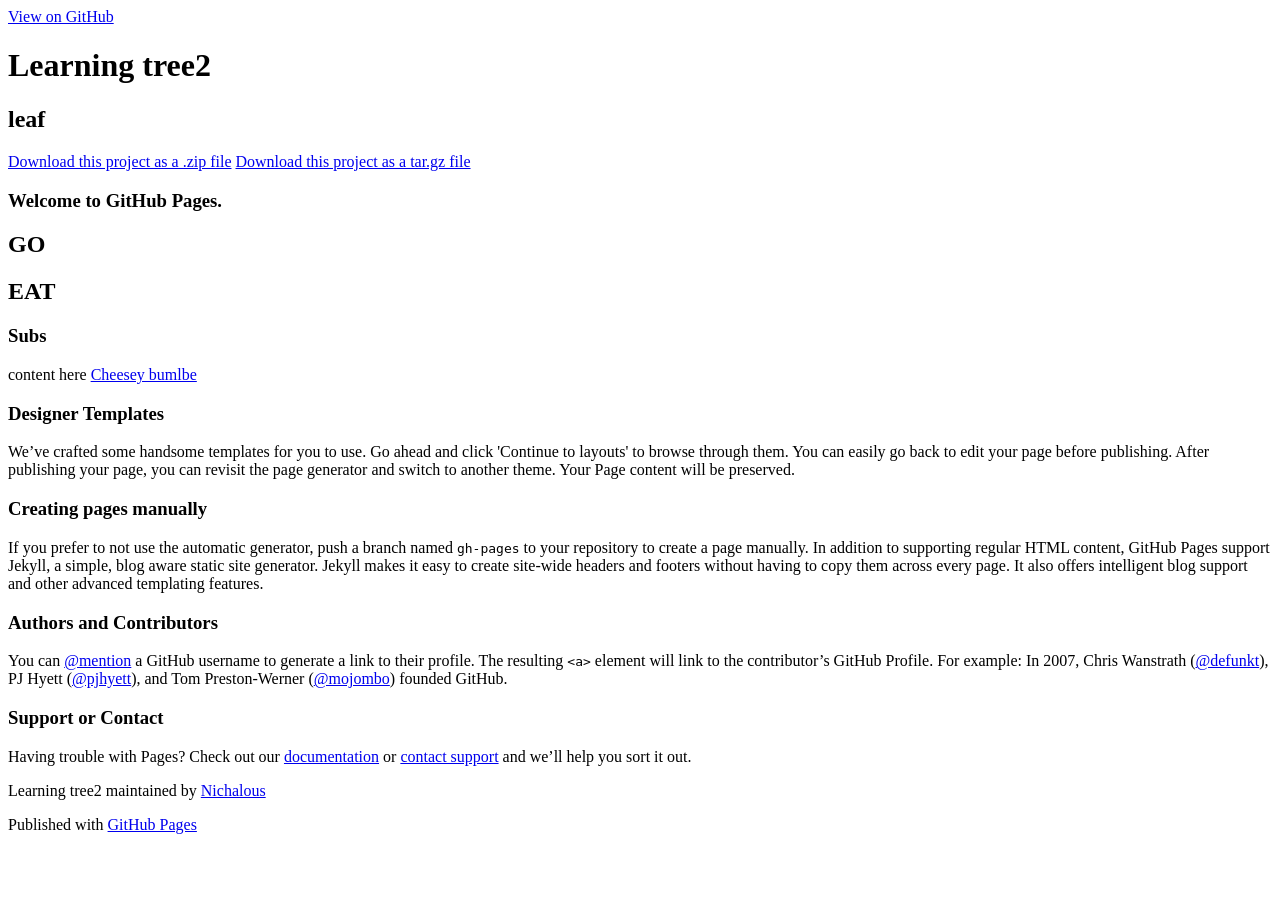
==== index.html @ cf97293e "Create gh-pages branch via GitHub" ====
<!DOCTYPE html>
<html>

  <head>
    <meta charset='utf-8'>
    <meta http-equiv="X-UA-Compatible" content="chrome=1">
    <meta name="description" content="Learning tree2 : leaf">

    <link rel="stylesheet" type="text/css" media="screen" href="stylesheets/stylesheet.css">

    <title>Learning tree2</title>
  </head>

  <body>

    <!-- HEADER -->
    <div id="header_wrap" class="outer">
        <header class="inner">
          <a id="forkme_banner" href="https://github.com/Nichalous/learning_tree2">View on GitHub</a>

          <h1 id="project_title">Learning tree2</h1>
          <h2 id="project_tagline">leaf</h2>

            <section id="downloads">
              <a class="zip_download_link" href="https://github.com/Nichalous/learning_tree2/zipball/master">Download this project as a .zip file</a>
              <a class="tar_download_link" href="https://github.com/Nichalous/learning_tree2/tarball/master">Download this project as a tar.gz file</a>
            </section>
        </header>
    </div>

    <!-- MAIN CONTENT -->
    <div id="main_content_wrap" class="outer">
      <section id="main_content" class="inner">
        <h3>
<a id="welcome-to-github-pages" class="anchor" href="#welcome-to-github-pages" aria-hidden="true"><span aria-hidden="true" class="octicon octicon-link"></span></a>Welcome to GitHub Pages.</h3>

<h1>
<a id="go" class="anchor" href="#go" aria-hidden="true"><span aria-hidden="true" class="octicon octicon-link"></span></a>GO</h1>

<h2>
<a id="eat" class="anchor" href="#eat" aria-hidden="true"><span aria-hidden="true" class="octicon octicon-link"></span></a>EAT</h2>

<h3>
<a id="subs" class="anchor" href="#subs" aria-hidden="true"><span aria-hidden="true" class="octicon octicon-link"></span></a>Subs</h3>

<p>content here <a href="https://www.dominos.com/en/?redirect=homepage&amp;utm_campaign=Top+Brand+Terms&amp;utm_source=Google&amp;utm_medium=p_search&amp;utm_term=dominoes&amp;device=c&amp;matchtype=e&amp;utm_content=c">Cheesey bumlbe</a></p>

<h3>
<a id="designer-templates" class="anchor" href="#designer-templates" aria-hidden="true"><span aria-hidden="true" class="octicon octicon-link"></span></a>Designer Templates</h3>

<p>We’ve crafted some handsome templates for you to use. Go ahead and click 'Continue to layouts' to browse through them. You can easily go back to edit your page before publishing. After publishing your page, you can revisit the page generator and switch to another theme. Your Page content will be preserved.</p>

<h3>
<a id="creating-pages-manually" class="anchor" href="#creating-pages-manually" aria-hidden="true"><span aria-hidden="true" class="octicon octicon-link"></span></a>Creating pages manually</h3>

<p>If you prefer to not use the automatic generator, push a branch named <code>gh-pages</code> to your repository to create a page manually. In addition to supporting regular HTML content, GitHub Pages support Jekyll, a simple, blog aware static site generator. Jekyll makes it easy to create site-wide headers and footers without having to copy them across every page. It also offers intelligent blog support and other advanced templating features.</p>

<h3>
<a id="authors-and-contributors" class="anchor" href="#authors-and-contributors" aria-hidden="true"><span aria-hidden="true" class="octicon octicon-link"></span></a>Authors and Contributors</h3>

<p>You can <a href="https://github.com/blog/821" class="user-mention">@mention</a> a GitHub username to generate a link to their profile. The resulting <code>&lt;a&gt;</code> element will link to the contributor’s GitHub Profile. For example: In 2007, Chris Wanstrath (<a href="https://github.com/defunkt" class="user-mention">@defunkt</a>), PJ Hyett (<a href="https://github.com/pjhyett" class="user-mention">@pjhyett</a>), and Tom Preston-Werner (<a href="https://github.com/mojombo" class="user-mention">@mojombo</a>) founded GitHub.</p>

<h3>
<a id="support-or-contact" class="anchor" href="#support-or-contact" aria-hidden="true"><span aria-hidden="true" class="octicon octicon-link"></span></a>Support or Contact</h3>

<p>Having trouble with Pages? Check out our <a href="https://help.github.com/pages">documentation</a> or <a href="https://github.com/contact">contact support</a> and we’ll help you sort it out.</p>
      </section>
    </div>

    <!-- FOOTER  -->
    <div id="footer_wrap" class="outer">
      <footer class="inner">
        <p class="copyright">Learning tree2 maintained by <a href="https://github.com/Nichalous">Nichalous</a></p>
        <p>Published with <a href="https://pages.github.com">GitHub Pages</a></p>
      </footer>
    </div>

    

  </body>
</html>
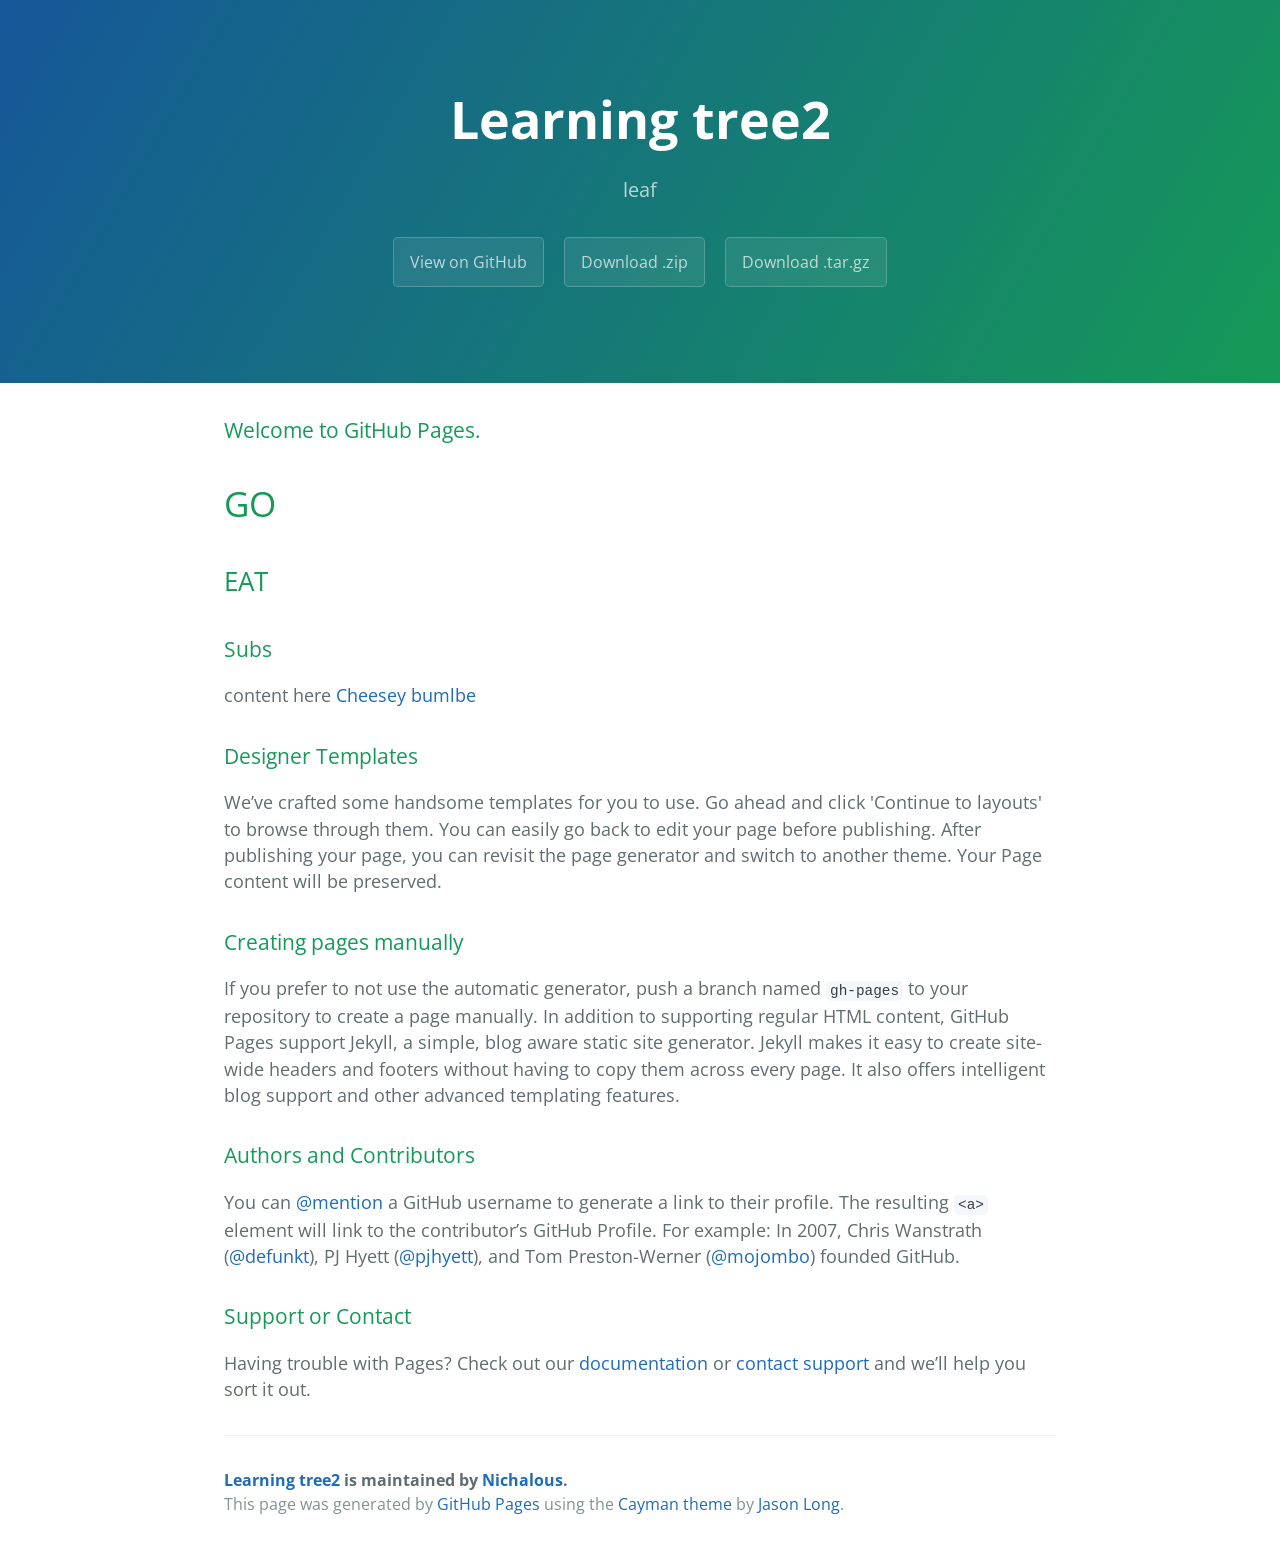
==== commit c36a4d8f: "Create gh-pages branch via GitHub" ====
--- a/index.html
+++ b/index.html
@@ -1,37 +1,25 @@
 <!DOCTYPE html>
-<html>
+<html lang="en-us">
+  <head>
+    <meta charset="UTF-8">
+    <title>Learning tree2 by Nichalous</title>
+    <meta name="viewport" content="width=device-width, initial-scale=1">
+    <link rel="stylesheet" type="text/css" href="stylesheets/normalize.css" media="screen">
+    <link href='https://fonts.googleapis.com/css?family=Open+Sans:400,700' rel='stylesheet' type='text/css'>
+    <link rel="stylesheet" type="text/css" href="stylesheets/stylesheet.css" media="screen">
+    <link rel="stylesheet" type="text/css" href="stylesheets/github-light.css" media="screen">
+  </head>
+  <body>
+    <section class="page-header">
+      <h1 class="project-name">Learning tree2</h1>
+      <h2 class="project-tagline">leaf</h2>
+      <a href="https://github.com/Nichalous/learning_tree2" class="btn">View on GitHub</a>
+      <a href="https://github.com/Nichalous/learning_tree2/zipball/master" class="btn">Download .zip</a>
+      <a href="https://github.com/Nichalous/learning_tree2/tarball/master" class="btn">Download .tar.gz</a>
+    </section>
 
-  <head>
-    <meta charset='utf-8'>
-    <meta http-equiv="X-UA-Compatible" content="chrome=1">
-    <meta name="description" content="Learning tree2 : leaf">
-
-    <link rel="stylesheet" type="text/css" media="screen" href="stylesheets/stylesheet.css">
-
-    <title>Learning tree2</title>
-  </head>
-
-  <body>
-
-    <!-- HEADER -->
-    <div id="header_wrap" class="outer">
-        <header class="inner">
-          <a id="forkme_banner" href="https://github.com/Nichalous/learning_tree2">View on GitHub</a>
-
-          <h1 id="project_title">Learning tree2</h1>
-          <h2 id="project_tagline">leaf</h2>
-
-            <section id="downloads">
-              <a class="zip_download_link" href="https://github.com/Nichalous/learning_tree2/zipball/master">Download this project as a .zip file</a>
-              <a class="tar_download_link" href="https://github.com/Nichalous/learning_tree2/tarball/master">Download this project as a tar.gz file</a>
-            </section>
-        </header>
-    </div>
-
-    <!-- MAIN CONTENT -->
-    <div id="main_content_wrap" class="outer">
-      <section id="main_content" class="inner">
-        <h3>
+    <section class="main-content">
+      <h3>
 <a id="welcome-to-github-pages" class="anchor" href="#welcome-to-github-pages" aria-hidden="true"><span aria-hidden="true" class="octicon octicon-link"></span></a>Welcome to GitHub Pages.</h3>
 
 <h1>
@@ -64,18 +52,15 @@
 <a id="support-or-contact" class="anchor" href="#support-or-contact" aria-hidden="true"><span aria-hidden="true" class="octicon octicon-link"></span></a>Support or Contact</h3>
 
 <p>Having trouble with Pages? Check out our <a href="https://help.github.com/pages">documentation</a> or <a href="https://github.com/contact">contact support</a> and we’ll help you sort it out.</p>
-      </section>
-    </div>
 
-    <!-- FOOTER  -->
-    <div id="footer_wrap" class="outer">
-      <footer class="inner">
-        <p class="copyright">Learning tree2 maintained by <a href="https://github.com/Nichalous">Nichalous</a></p>
-        <p>Published with <a href="https://pages.github.com">GitHub Pages</a></p>
+      <footer class="site-footer">
+        <span class="site-footer-owner"><a href="https://github.com/Nichalous/learning_tree2">Learning tree2</a> is maintained by <a href="https://github.com/Nichalous">Nichalous</a>.</span>
+
+        <span class="site-footer-credits">This page was generated by <a href="https://pages.github.com">GitHub Pages</a> using the <a href="https://github.com/jasonlong/cayman-theme">Cayman theme</a> by <a href="https://twitter.com/jasonlong">Jason Long</a>.</span>
       </footer>
-    </div>
 
-    
+    </section>
 
+  
   </body>
 </html>
--- a/stylesheets/stylesheet.css
+++ b/stylesheets/stylesheet.css
@@ -0,0 +1,245 @@
+* {
+  box-sizing: border-box; }
+
+body {
+  padding: 0;
+  margin: 0;
+  font-family: "Open Sans", "Helvetica Neue", Helvetica, Arial, sans-serif;
+  font-size: 16px;
+  line-height: 1.5;
+  color: #606c71; }
+
+a {
+  color: #1e6bb8;
+  text-decoration: none; }
+  a:hover {
+    text-decoration: underline; }
+
+.btn {
+  display: inline-block;
+  margin-bottom: 1rem;
+  color: rgba(255, 255, 255, 0.7);
+  background-color: rgba(255, 255, 255, 0.08);
+  border-color: rgba(255, 255, 255, 0.2);
+  border-style: solid;
+  border-width: 1px;
+  border-radius: 0.3rem;
+  transition: color 0.2s, background-color 0.2s, border-color 0.2s; }
+  .btn + .btn {
+    margin-left: 1rem; }
+
+.btn:hover {
+  color: rgba(255, 255, 255, 0.8);
+  text-decoration: none;
+  background-color: rgba(255, 255, 255, 0.2);
+  border-color: rgba(255, 255, 255, 0.3); }
+
+@media screen and (min-width: 64em) {
+  .btn {
+    padding: 0.75rem 1rem; } }
+
+@media screen and (min-width: 42em) and (max-width: 64em) {
+  .btn {
+    padding: 0.6rem 0.9rem;
+    font-size: 0.9rem; } }
+
+@media screen and (max-width: 42em) {
+  .btn {
+    display: block;
+    width: 100%;
+    padding: 0.75rem;
+    font-size: 0.9rem; }
+    .btn + .btn {
+      margin-top: 1rem;
+      margin-left: 0; } }
+
+.page-header {
+  color: #fff;
+  text-align: center;
+  background-color: #159957;
+  background-image: linear-gradient(120deg, #155799, #159957); }
+
+@media screen and (min-width: 64em) {
+  .page-header {
+    padding: 5rem 6rem; } }
+
+@media screen and (min-width: 42em) and (max-width: 64em) {
+  .page-header {
+    padding: 3rem 4rem; } }
+
+@media screen and (max-width: 42em) {
+  .page-header {
+    padding: 2rem 1rem; } }
+
+.project-name {
+  margin-top: 0;
+  margin-bottom: 0.1rem; }
+
+@media screen and (min-width: 64em) {
+  .project-name {
+    font-size: 3.25rem; } }
+
+@media screen and (min-width: 42em) and (max-width: 64em) {
+  .project-name {
+    font-size: 2.25rem; } }
+
+@media screen and (max-width: 42em) {
+  .project-name {
+    font-size: 1.75rem; } }
+
+.project-tagline {
+  margin-bottom: 2rem;
+  font-weight: normal;
+  opacity: 0.7; }
+
+@media screen and (min-width: 64em) {
+  .project-tagline {
+    font-size: 1.25rem; } }
+
+@media screen and (min-width: 42em) and (max-width: 64em) {
+  .project-tagline {
+    font-size: 1.15rem; } }
+
+@media screen and (max-width: 42em) {
+  .project-tagline {
+    font-size: 1rem; } }
+
+.main-content :first-child {
+  margin-top: 0; }
+.main-content img {
+  max-width: 100%; }
+.main-content h1, .main-content h2, .main-content h3, .main-content h4, .main-content h5, .main-content h6 {
+  margin-top: 2rem;
+  margin-bottom: 1rem;
+  font-weight: normal;
+  color: #159957; }
+.main-content p {
+  margin-bottom: 1em; }
+.main-content code {
+  padding: 2px 4px;
+  font-family: Consolas, "Liberation Mono", Menlo, Courier, monospace;
+  font-size: 0.9rem;
+  color: #383e41;
+  background-color: #f3f6fa;
+  border-radius: 0.3rem; }
+.main-content pre {
+  padding: 0.8rem;
+  margin-top: 0;
+  margin-bottom: 1rem;
+  font: 1rem Consolas, "Liberation Mono", Menlo, Courier, monospace;
+  color: #567482;
+  word-wrap: normal;
+  background-color: #f3f6fa;
+  border: solid 1px #dce6f0;
+  border-radius: 0.3rem; }
+  .main-content pre > code {
+    padding: 0;
+    margin: 0;
+    font-size: 0.9rem;
+    color: #567482;
+    word-break: normal;
+    white-space: pre;
+    background: transparent;
+    border: 0; }
+.main-content .highlight {
+  margin-bottom: 1rem; }
+  .main-content .highlight pre {
+    margin-bottom: 0;
+    word-break: normal; }
+.main-content .highlight pre, .main-content pre {
+  padding: 0.8rem;
+  overflow: auto;
+  font-size: 0.9rem;
+  line-height: 1.45;
+  border-radius: 0.3rem; }
+.main-content pre code, .main-content pre tt {
+  display: inline;
+  max-width: initial;
+  padding: 0;
+  margin: 0;
+  overflow: initial;
+  line-height: inherit;
+  word-wrap: normal;
+  background-color: transparent;
+  border: 0; }
+  .main-content pre code:before, .main-content pre code:after, .main-content pre tt:before, .main-content pre tt:after {
+    content: normal; }
+.main-content ul, .main-content ol {
+  margin-top: 0; }
+.main-content blockquote {
+  padding: 0 1rem;
+  margin-left: 0;
+  color: #819198;
+  border-left: 0.3rem solid #dce6f0; }
+  .main-content blockquote > :first-child {
+    margin-top: 0; }
+  .main-content blockquote > :last-child {
+    margin-bottom: 0; }
+.main-content table {
+  display: block;
+  width: 100%;
+  overflow: auto;
+  word-break: normal;
+  word-break: keep-all; }
+  .main-content table th {
+    font-weight: bold; }
+  .main-content table th, .main-content table td {
+    padding: 0.5rem 1rem;
+    border: 1px solid #e9ebec; }
+.main-content dl {
+  padding: 0; }
+  .main-content dl dt {
+    padding: 0;
+    margin-top: 1rem;
+    font-size: 1rem;
+    font-weight: bold; }
+  .main-content dl dd {
+    padding: 0;
+    margin-bottom: 1rem; }
+.main-content hr {
+  height: 2px;
+  padding: 0;
+  margin: 1rem 0;
+  background-color: #eff0f1;
+  border: 0; }
+
+@media screen and (min-width: 64em) {
+  .main-content {
+    max-width: 64rem;
+    padding: 2rem 6rem;
+    margin: 0 auto;
+    font-size: 1.1rem; } }
+
+@media screen and (min-width: 42em) and (max-width: 64em) {
+  .main-content {
+    padding: 2rem 4rem;
+    font-size: 1.1rem; } }
+
+@media screen and (max-width: 42em) {
+  .main-content {
+    padding: 2rem 1rem;
+    font-size: 1rem; } }
+
+.site-footer {
+  padding-top: 2rem;
+  margin-top: 2rem;
+  border-top: solid 1px #eff0f1; }
+
+.site-footer-owner {
+  display: block;
+  font-weight: bold; }
+
+.site-footer-credits {
+  color: #819198; }
+
+@media screen and (min-width: 64em) {
+  .site-footer {
+    font-size: 1rem; } }
+
+@media screen and (min-width: 42em) and (max-width: 64em) {
+  .site-footer {
+    font-size: 1rem; } }
+
+@media screen and (max-width: 42em) {
+  .site-footer {
+    font-size: 0.9rem; } }
--- a/stylesheets/github-light.css
+++ b/stylesheets/github-light.css
@@ -0,0 +1,116 @@
+/*
+   Copyright 2014 GitHub Inc.
+
+   Licensed under the Apache License, Version 2.0 (the "License");
+   you may not use this file except in compliance with the License.
+   You may obtain a copy of the License at
+
+       http://www.apache.org/licenses/LICENSE-2.0
+
+   Unless required by applicable law or agreed to in writing, software
+   distributed under the License is distributed on an "AS IS" BASIS,
+   WITHOUT WARRANTIES OR CONDITIONS OF ANY KIND, either express or implied.
+   See the License for the specific language governing permissions and
+   limitations under the License.
+
+*/
+
+.pl-c /* comment */ {
+  color: #969896;
+}
+
+.pl-c1      /* constant, markup.raw, meta.diff.header, meta.module-reference, meta.property-name, support, support.constant, support.variable, variable.other.constant */,
+.pl-s .pl-v /* string variable */ {
+  color: #0086b3;
+}
+
+.pl-e  /* entity */,
+.pl-en /* entity.name */ {
+  color: #795da3;
+}
+
+.pl-s .pl-s1 /* string source */,
+.pl-smi      /* storage.modifier.import, storage.modifier.package, storage.type.java, variable.other, variable.parameter.function */ {
+  color: #333;
+}
+
+.pl-ent /* entity.name.tag */ {
+  color: #63a35c;
+}
+
+.pl-k /* keyword, storage, storage.type */ {
+  color: #a71d5d;
+}
+
+.pl-pds              /* punctuation.definition.string, string.regexp.character-class */,
+.pl-s                /* string */,
+.pl-s .pl-pse .pl-s1 /* string punctuation.section.embedded source */,
+.pl-sr               /* string.regexp */,
+.pl-sr .pl-cce       /* string.regexp constant.character.escape */,
+.pl-sr .pl-sra       /* string.regexp string.regexp.arbitrary-repitition */,
+.pl-sr .pl-sre       /* string.regexp source.ruby.embedded */ {
+  color: #183691;
+}
+
+.pl-v /* variable */ {
+  color: #ed6a43;
+}
+
+.pl-id /* invalid.deprecated */ {
+  color: #b52a1d;
+}
+
+.pl-ii /* invalid.illegal */ {
+  background-color: #b52a1d;
+  color: #f8f8f8;
+}
+
+.pl-sr .pl-cce /* string.regexp constant.character.escape */ {
+  color: #63a35c;
+  font-weight: bold;
+}
+
+.pl-ml /* markup.list */ {
+  color: #693a17;
+}
+
+.pl-mh        /* markup.heading */,
+.pl-mh .pl-en /* markup.heading entity.name */,
+.pl-ms        /* meta.separator */ {
+  color: #1d3e81;
+  font-weight: bold;
+}
+
+.pl-mq /* markup.quote */ {
+  color: #008080;
+}
+
+.pl-mi /* markup.italic */ {
+  color: #333;
+  font-style: italic;
+}
+
+.pl-mb /* markup.bold */ {
+  color: #333;
+  font-weight: bold;
+}
+
+.pl-md /* markup.deleted, meta.diff.header.from-file */ {
+  background-color: #ffecec;
+  color: #bd2c00;
+}
+
+.pl-mi1 /* markup.inserted, meta.diff.header.to-file */ {
+  background-color: #eaffea;
+  color: #55a532;
+}
+
+.pl-mdr /* meta.diff.range */ {
+  color: #795da3;
+  font-weight: bold;
+}
+
+.pl-mo /* meta.output */ {
+  color: #1d3e81;
+}
+
